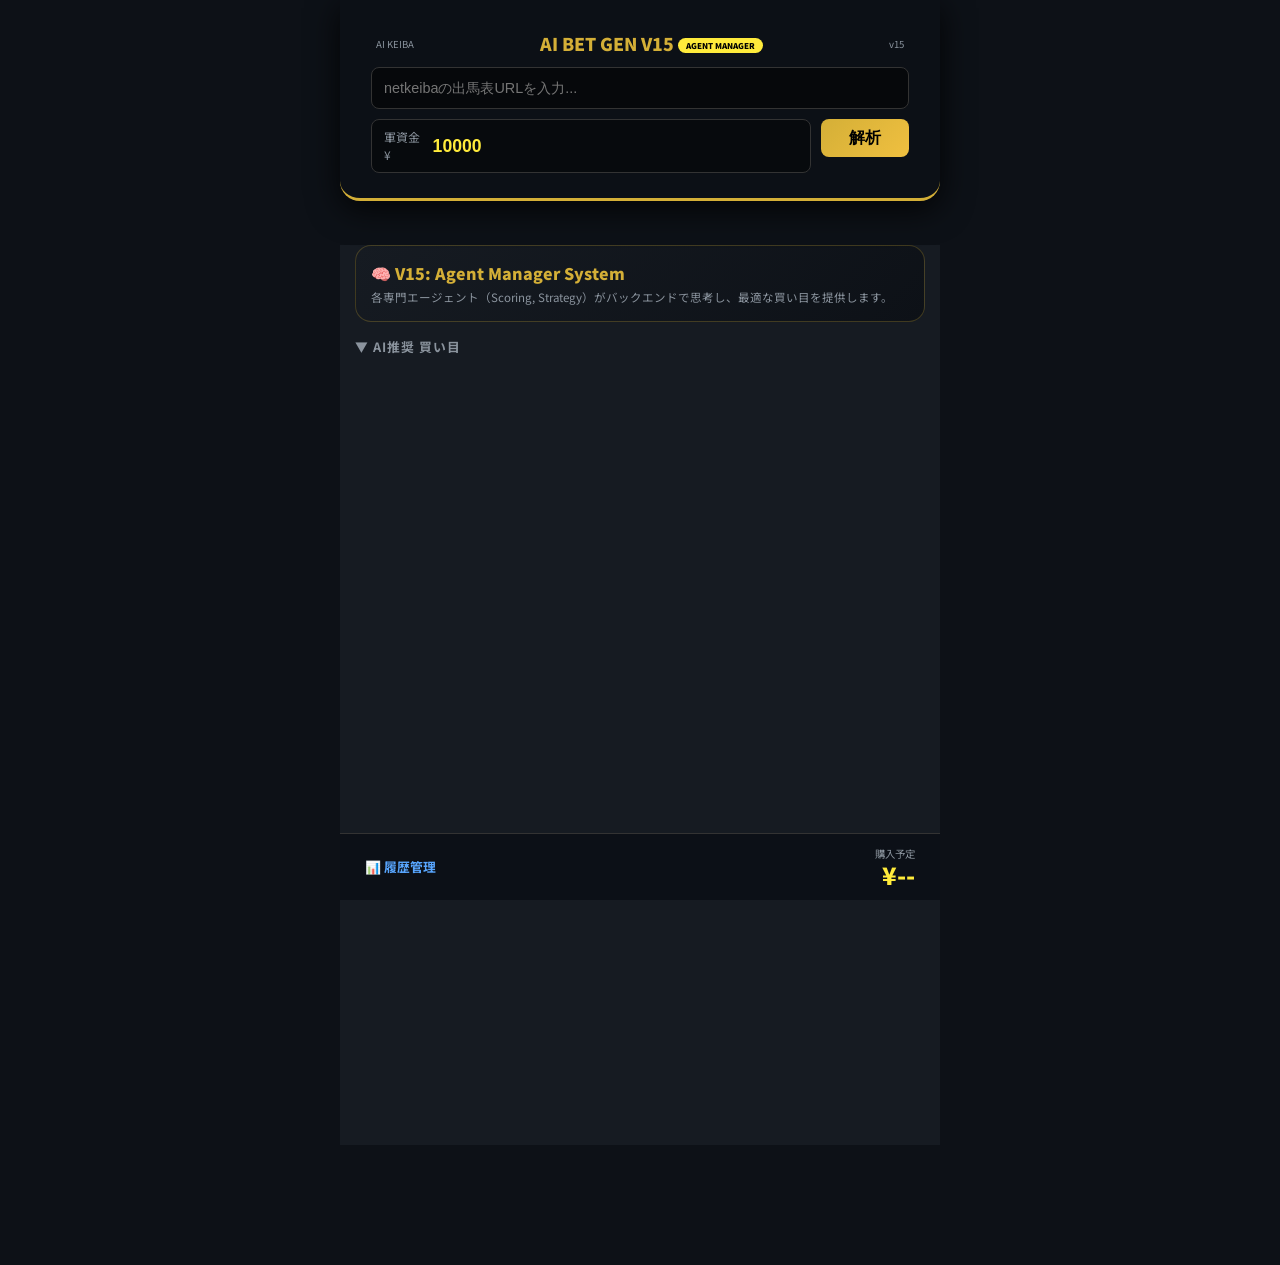
==== app/index.html @ db4c2cc0 "Deployment version V15" ====
<!DOCTYPE html>
<html lang="ja">

<head>
    <meta charset="UTF-8">
    <meta name="viewport" content="width=device-width, initial-scale=1.0">
    <title>AI買い目ジェネレーター V15 AGENT MANAGER</title>
    <link rel="stylesheet" href="css/style_v3.css?v=13">
    <link rel="preconnect" href="https://fonts.googleapis.com">
    <link rel="preconnect" href="https://fonts.gstatic.com" crossorigin>
    <link
        href="https://fonts.googleapis.com/css2?family=Inter:wght@400;600;700&family=Noto+Sans+JP:wght@400;500;700;900&display=swap"
        rel="stylesheet">
    <meta name="theme-color" content="#0d1117">
    <link rel="manifest" href="manifest.json">
    <link rel="apple-touch-icon" href="icon.png">
    <style>
        body {
            padding-top: 230px !important;
            background: #0d1117;
            color: #c9d1d9;
            font-family: 'Noto Sans JP', sans-serif;
        }

        @media (max-width: 480px) {
            body {
                padding-top: 330px !important;
            }
        }

        .horse-tag.honmei {
            border: 2px solid #d4af37 !important;
            background: rgba(212, 175, 55, 0.2) !important;
            box-shadow: 0 0 12px rgba(212, 175, 55, 0.4);
        }

        .glass-panel {
            background: rgba(13, 17, 23, 0.97) !important;
            backdrop-filter: blur(10px);
        }
    </style>
</head>

<body>
    <div class="app-container" style="max-width:600px; margin:0 auto; background:#161b22; min-height:100vh;">

        <!-- Header -->
        <header class="glass-panel"
            style="position:fixed; top:0; width:100%; max-width:600px; left:50%; transform:translateX(-50%); z-index:2000; border-bottom:3px solid #d4af37; padding-bottom:10px;">
            <div style="display:flex; justify-content:space-between; align-items:center; padding:15px 20px 10px;">
                <div style="font-size:0.6rem; color:#8b949e;">AI KEIBA</div>
                <h1 style="color:#d4af37; font-weight:900; font-size:1.1rem; margin:0;">
                    AI BET GEN V15 <span
                        style="background:#ffeb3b; color:#000; padding:2px 8px; border-radius:20px; font-size:0.5rem; font-weight:900; vertical-align:middle;">AGENT
                        MANAGER</span>
                </h1>
                <div style="font-size:0.6rem; color:#8b949e;">v15</div>
            </div>

            <div style="padding:0 15px 10px;">
                <input type="text" id="netkeiba-url" placeholder="netkeibaの出馬表URLを入力..."
                    style="width:100%; box-sizing:border-box; background:rgba(0,0,0,0.5); border:1px solid #333; border-radius:8px; padding:12px; color:#fff; font-size:0.9rem; margin-bottom:10px;">
                <div style="display:flex; gap:10px;">
                    <div
                        style="flex:1; background:rgba(0,0,0,0.4); border:1px solid #333; border-radius:8px; padding:8px 12px; display:flex; align-items:center; gap:8px;">
                        <span style="font-size:0.75rem; color:#8b949e;">軍資金 ¥</span>
                        <input type="number" id="user-budget" value="10000" step="1000" min="100"
                            style="background:transparent; border:none; color:#ffeb3b; font-weight:900; font-size:1.1rem; width:100%;">
                    </div>
                    <button id="fetch-odds-btn"
                        style="background:linear-gradient(135deg,#d4af37,#f0c040); color:#000; font-weight:900; border:none; padding:0 28px; border-radius:8px; cursor:pointer; font-size:1rem;">解析</button>
                </div>
            </div>

            <div id="race-info-container"
                style="padding:0 20px 5px; text-align:center; font-size:0.8rem; color:#8b949e;"></div>
        </header>

        <!-- Status -->
        <section
            style="margin:15px; padding:15px; background:linear-gradient(135deg,#161b22,#0d1117); border:1px solid rgba(212,175,55,0.25); border-radius:16px;">
            <p style="color:#d4af37; font-weight:900; margin:0 0 4px;">🧠 V15: Agent Manager System</p>
            <p style="font-size:0.72rem; color:#8b949e; margin:0;">各専門エージェント（Scoring, Strategy）がバックエンドで思考し、最適な買い目を提供します。
            </p>
        </section>

        <!-- Results -->
        <section style="padding:0 15px;">
            <h2 style="font-size:0.8rem; color:#8b949e; font-weight:700; letter-spacing:1px; margin:15px 0;">▼ AI推奨 買い目
            </h2>
            <div id="bet-cards-container"></div>
        </section>

        <!-- Footer -->
        <div
            style="position:fixed; bottom:0; left:50%; transform:translateX(-50%); width:100%; max-width:600px; background:rgba(13,17,23,0.97); border-top:1px solid #333; display:flex; justify-content:space-between; align-items:center; padding:12px 25px; box-sizing:border-box; z-index:999;">
            <a href="simulation.html" style="color:#58a6ff; text-decoration:none; font-size:0.8rem; font-weight:700;">📊
                履歴管理</a>
            <div style="text-align:right;">
                <div style="font-size:0.65rem; color:#8b949e;">購入予定</div>
                <div id="final-total" style="color:#ffeb3b; font-size:1.5rem; font-weight:900; line-height:1.1;">¥--
                </div>
            </div>
        </div>
    </div>

    <!-- Bet Card Template -->
    <template id="bet-card-template">
        <article
            style="background:#1c2128; border-radius:20px; border:1px solid #30363d; margin-bottom:1.2rem; overflow:hidden;">
            <div class="card-header"
                style="padding:14px 18px; border-bottom:1px solid rgba(255,255,255,0.06); display:flex; align-items:center; gap:12px; background:rgba(0,0,0,0.2);">
                <div class="badge"
                    style="width:34px; height:34px; border-radius:10px; display:flex; align-items:center; justify-content:center; font-size:1.2rem; background:linear-gradient(135deg,#d4af37,#f0c040);">
                </div>
                <h3 class="card-title" style="margin:0; font-size:1rem; color:#fff; font-weight:900;"></h3>
            </div>
            <div style="padding:15px 18px;">
                <div class="card-reasoning"
                    style="background:rgba(0,0,0,0.3); padding:12px; border-radius:12px; border-left:4px solid #d4af37; margin-bottom:12px;">
                </div>
                <div class="bet-details"></div>
            </div>
            <div
                style="padding:12px 18px; border-top:1px solid rgba(255,255,255,0.05); background:rgba(0,0,0,0.15); display:flex; justify-content:space-between; align-items:center;">
                <div>
                    <div class="price-calc" style="font-size:0.72rem; color:#8b949e;"></div>
                    <div class="price-total" style="font-size:1.2rem; font-weight:900; color:#fff;"></div>
                </div>
                <button class="save-btn"
                    style="background:#d4af37; color:#000; border:none; padding:9px 22px; border-radius:30px; font-weight:900; cursor:pointer;">保存</button>
            </div>
        </article>
    </template>

    <!-- Service Workerの登録 (PWA) -->
    <script>
        if ('serviceWorker' in navigator) {
            window.addEventListener('load', () => {
                navigator.serviceWorker.register('sw.js')
                    .then(reg => console.log('Service Worker registered', reg))
                    .catch(e => console.error('SW Registration Failed', e));
            });
        }
    </script>
    <!-- V15 メインスクリプト -->
    <script src="js/app_v15.js"></script>
</body>

</html>
---- app/css/style_v3.css ----
:root {
  --bg-color: #0d1117;
  --bg-panel: #161b22;
  --border-color: rgba(255, 255, 255, 0.1);
  --text-primary: #f0f6fc;
  --text-secondary: #8b949e;
  --accent-gold: #d4af37;
  --accent-blue: #2f81f7;
  --accent-green: #3fb950;

  --font-main: 'Inter', 'Noto Sans JP', sans-serif;
}

* {
  box-sizing: border-box;
  margin: 0;
  padding: 0;
}

body {
  font-family: var(--font-main);
  background-color: var(--bg-color);
  color: var(--text-primary);
  line-height: 1.5;
  -webkit-font-smoothing: antialiased;
  padding-bottom: 120px;
  background-attachment: fixed;
}

.app-container {
  max-width: 600px;
  margin: 0 auto;
  min-height: 100vh;
}

/* Header */
header {
  padding: 1rem;
  z-index: 1000;
  border-bottom: 2px solid var(--accent-gold);
  border-radius: 0 0 20px 20px;
  background: #0d1117 !important;
  /* 強制的な不透明背景 */
  box-shadow: 0 8px 32px rgba(0, 0, 0, 0.8);
}

.header-top {
  display: flex;
  justify-content: space-between;
  align-items: center;
  margin-bottom: 0.5rem;
}

.icon-btn {
  background: none;
  border: none;
  color: var(--text-secondary);
  padding: 0.4rem;
  cursor: pointer;
}

/* Odds Fetch Area */
.odds-fetch-area {
  display: flex;
  gap: 0.5rem;
  justify-content: center;
  align-items: center;
  flex-wrap: wrap;
  padding: 0.75rem;
  background: rgba(255, 255, 255, 0.05);
  border-radius: 12px;
}

.odds-fetch-area input[type="text"] {
  flex: 1;
  min-width: 140px;
  padding: 0.6rem;
  border-radius: 8px;
  border: 1px solid var(--border-color);
  background: rgba(0, 0, 0, 0.3);
  color: var(--text-primary);
  font-size: 0.9rem;
}

.budget-input-wrapper {
  display: flex;
  align-items: center;
  background: rgba(0, 0, 0, 0.3);
  border: 1px solid var(--border-color);
  border-radius: 8px;
  padding: 0 0.5rem;
  height: 38px;
}

#fetch-odds-btn {
  height: 38px;
  padding: 0 1rem;
  border-radius: 8px;
  font-weight: 700;
  background: var(--accent-blue);
  color: white;
  border: none;
}

.analysis-link {
  height: 38px;
  padding: 0 0.75rem;
  display: flex;
  align-items: center;
  justify-content: center;
  background: rgba(212, 175, 55, 0.1);
  border: 1px solid var(--accent-gold);
  color: var(--accent-gold);
  border-radius: 8px;
  text-decoration: none;
  font-weight: 700;
  font-size: 0.8rem;
}

/* Status Board */
.status-board {
  margin: 1rem;
  padding: 1rem;
  border-radius: 16px;
  display: flex;
  gap: 1rem;
  background: linear-gradient(145deg, #161b22, #0d1117);
  border: 1px solid rgba(88, 166, 255, 0.3);
}

.status-title {
  font-weight: 900;
  color: #ffeb3b;
  margin-bottom: 0.5rem;
}

.metric-value {
  font-size: 1.4rem;
  font-weight: 900;
  color: #fff;
}

/* Bet Cards */
.bet-card {
  background: var(--bg-panel);
  border: 1px solid var(--border-color);
  border-radius: 16px;
  margin: 1rem;
  overflow: hidden;
  position: relative;
  box-shadow: 0 4px 12px rgba(0, 0, 0, 0.3);
}

.bet-card::before {
  content: '';
  position: absolute;
  top: 0;
  left: 0;
  width: 6px;
  height: 100%;
  background: var(--accent-gold);
}

.card-header {
  padding: 1rem;
  border-bottom: 1px solid rgba(255, 255, 255, 0.05);
  display: flex;
  align-items: center;
  gap: 0.5rem;
}

.card-body {
  padding: 1rem;
}

.card-reasoning {
  font-size: 0.8rem;
  color: #8b949e;
  background: rgba(0, 0, 0, 0.4);
  padding: 0.6rem;
  border-radius: 8px;
  margin-bottom: 1rem;
}

.horse-tag {
  padding: 4px 10px;
  border-radius: 4px;
  border: 1px solid #30363d;
  background: #21262d;
  font-weight: 700;
  font-size: 0.9rem;
}

.horse-tag.honmei {
  color: #d4af37;
  border-color: #d4af37;
  background: rgba(212, 175, 55, 0.1);
  font-size: 1.1rem;
}

.card-footer {
  padding: 1rem;
  background: rgba(0, 0, 0, 0.3);
  display: flex;
  justify-content: space-between;
  align-items: center;
}

.price-total {
  font-size: 1.3rem;
  font-weight: 900;
  color: #fff;
}

.action-bar {
  position: fixed;
  bottom: 0;
  left: 50%;
  transform: translateX(-50%);
  width: 100%;
  max-width: 600px;
  padding: 1rem;
  background: #161b22;
  border-top: 1px solid var(--border-color);
  border-radius: 20px 20px 0 0;
  z-index: 2001;
}

@media (max-width: 480px) {
  .odds-fetch-area {
    flex-direction: column;
    align-items: stretch;
  }

  .budget-input-wrapper {
    width: 100%;
  }
}
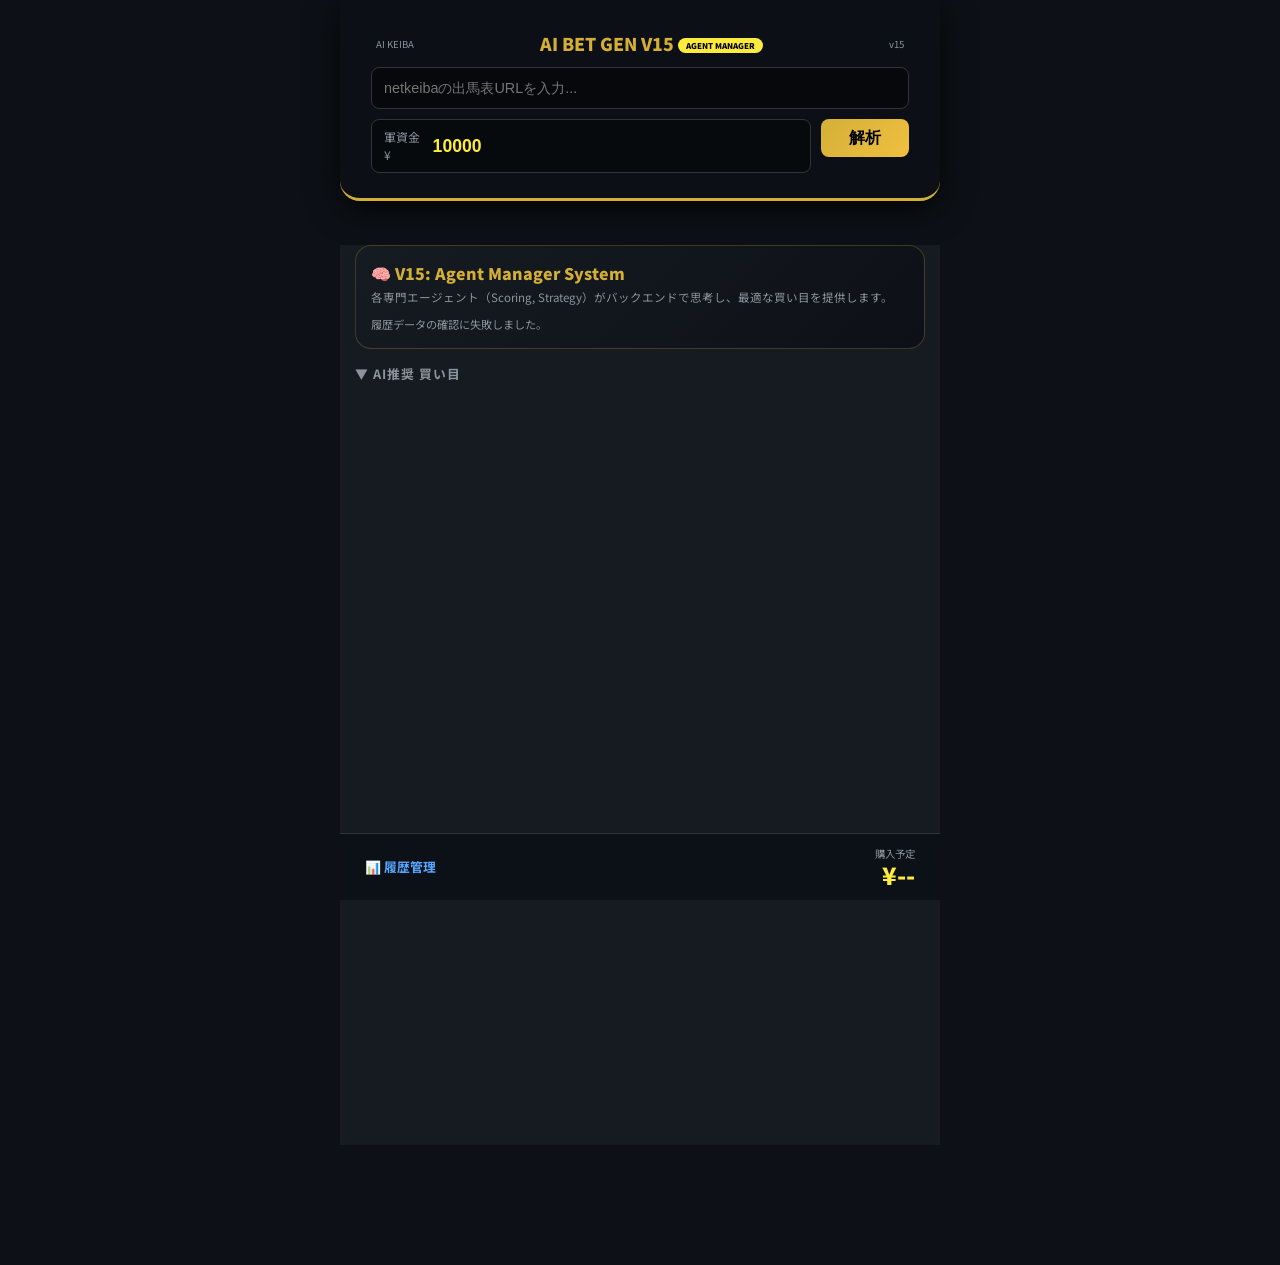
==== commit 65b822c5: "Improve Render deployment and betting profile logic" ====
--- a/app/index.html
+++ b/app/index.html
@@ -82,6 +82,7 @@
             <p style="color:#d4af37; font-weight:900; margin:0 0 4px;">🧠 V15: Agent Manager System</p>
             <p style="font-size:0.72rem; color:#8b949e; margin:0;">各専門エージェント（Scoring, Strategy）がバックエンドで思考し、最適な買い目を提供します。
             </p>
+            <div id="profile-status" style="margin-top:10px; font-size:0.7rem; color:#8b949e;"></div>
         </section>
 
         <!-- Results -->
@@ -147,4 +148,4 @@
     <script src="js/app_v15.js"></script>
 </body>
 
-</html>+</html>
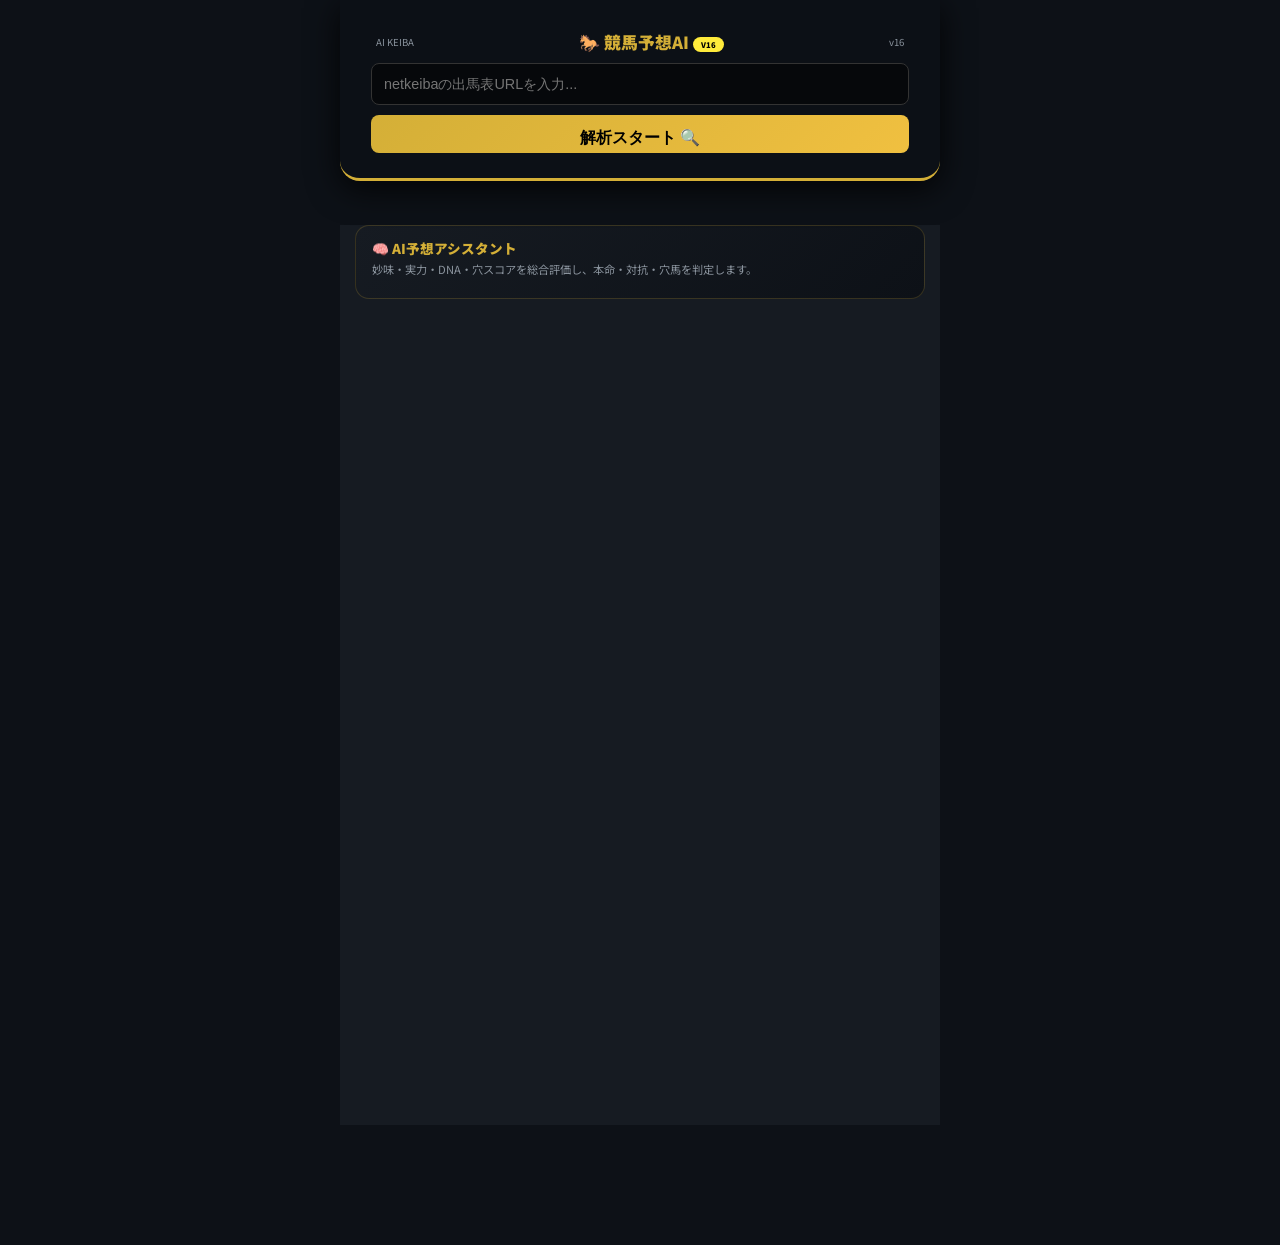
==== commit 08799aaa: "Redesign UI: Remove bet generation, focus on horse role evaluation (V16)" ====
--- a/app/index.html
+++ b/app/index.html
@@ -4,40 +4,117 @@
 <head>
     <meta charset="UTF-8">
     <meta name="viewport" content="width=device-width, initial-scale=1.0">
-    <title>AI買い目ジェネレーター V15 AGENT MANAGER</title>
+    <title>AI競馬 予想アシスタント</title>
     <link rel="stylesheet" href="css/style_v3.css?v=13">
     <link rel="preconnect" href="https://fonts.googleapis.com">
     <link rel="preconnect" href="https://fonts.gstatic.com" crossorigin>
-    <link
-        href="https://fonts.googleapis.com/css2?family=Inter:wght@400;600;700&family=Noto+Sans+JP:wght@400;500;700;900&display=swap"
-        rel="stylesheet">
+    <link href="https://fonts.googleapis.com/css2?family=Inter:wght@400;600;700&family=Noto+Sans+JP:wght@400;500;700;900&display=swap" rel="stylesheet">
     <meta name="theme-color" content="#0d1117">
     <link rel="manifest" href="manifest.json">
     <link rel="apple-touch-icon" href="icon.png">
     <style>
         body {
-            padding-top: 230px !important;
+            padding-top: 210px !important;
             background: #0d1117;
             color: #c9d1d9;
             font-family: 'Noto Sans JP', sans-serif;
         }
-
         @media (max-width: 480px) {
-            body {
-                padding-top: 330px !important;
-            }
+            body { padding-top: 300px !important; }
         }
-
-        .horse-tag.honmei {
-            border: 2px solid #d4af37 !important;
-            background: rgba(212, 175, 55, 0.2) !important;
-            box-shadow: 0 0 12px rgba(212, 175, 55, 0.4);
-        }
-
         .glass-panel {
             background: rgba(13, 17, 23, 0.97) !important;
             backdrop-filter: blur(10px);
         }
+
+        /* ── 馬評価カード ── */
+        .role-card {
+            border-radius: 18px;
+            padding: 16px;
+            margin-bottom: 14px;
+            border: 1.5px solid;
+        }
+        .role-card.honmei  { border-color: #d4af37; background: rgba(212,175,55,0.08); }
+        .role-card.taikou  { border-color: #58a6ff; background: rgba(88,166,255,0.07); }
+        .role-card.ana     { border-color: #ff9800; background: rgba(255,152,0,0.07); }
+
+        .role-label {
+            display: inline-flex;
+            align-items: center;
+            gap: 5px;
+            font-size: 0.7rem;
+            font-weight: 900;
+            padding: 3px 10px;
+            border-radius: 20px;
+            margin-bottom: 10px;
+        }
+        .role-label.honmei { background: #d4af37; color: #000; }
+        .role-label.taikou { background: #58a6ff; color: #000; }
+        .role-label.ana    { background: #ff9800; color: #000; }
+
+        .horse-main-name {
+            font-size: 1.3rem;
+            font-weight: 900;
+            color: #fff;
+            margin: 0 0 4px;
+        }
+        .horse-sub-info {
+            font-size: 0.72rem;
+            color: #8b949e;
+            display: flex;
+            gap: 10px;
+            flex-wrap: wrap;
+            margin-bottom: 8px;
+        }
+        .score-bar-row {
+            display: flex;
+            align-items: center;
+            gap: 8px;
+            margin-bottom: 5px;
+        }
+        .score-bar-label {
+            font-size: 0.62rem;
+            color: #8b949e;
+            width: 28px;
+            flex-shrink: 0;
+        }
+        .score-bar-track {
+            flex: 1;
+            height: 5px;
+            background: #21262d;
+            border-radius: 4px;
+            overflow: hidden;
+        }
+        .score-bar-fill {
+            height: 100%;
+            border-radius: 4px;
+            transition: width 0.5s ease;
+        }
+        .score-bar-val {
+            font-size: 0.65rem;
+            color: #ccc;
+            width: 32px;
+            text-align: right;
+        }
+        .reason-box {
+            font-size: 0.72rem;
+            color: #aaa;
+            background: rgba(0,0,0,0.3);
+            border-left: 3px solid;
+            padding: 8px 10px;
+            border-radius: 0 8px 8px 0;
+            line-height: 1.6;
+            margin-top: 8px;
+        }
+        .reason-box.honmei { border-color: #d4af37; }
+        .reason-box.taikou { border-color: #58a6ff; }
+        .reason-box.ana    { border-color: #ff9800; }
+
+        /* ── スコアテーブル ── */
+        .score-table { width: 100%; border-collapse: collapse; font-size: 0.72rem; }
+        .score-table th { padding: 8px 6px; color: #8b949e; background: #21262d; }
+        .score-table td { padding: 8px 6px; border-bottom: 1px solid #21262d; text-align: center; }
+        .score-table td:first-child { text-align: left; padding-left: 10px; }
     </style>
 </head>
 
@@ -47,104 +124,54 @@
         <!-- Header -->
         <header class="glass-panel"
             style="position:fixed; top:0; width:100%; max-width:600px; left:50%; transform:translateX(-50%); z-index:2000; border-bottom:3px solid #d4af37; padding-bottom:10px;">
-            <div style="display:flex; justify-content:space-between; align-items:center; padding:15px 20px 10px;">
+            <div style="display:flex; justify-content:space-between; align-items:center; padding:14px 20px 8px;">
                 <div style="font-size:0.6rem; color:#8b949e;">AI KEIBA</div>
-                <h1 style="color:#d4af37; font-weight:900; font-size:1.1rem; margin:0;">
-                    AI BET GEN V15 <span
-                        style="background:#ffeb3b; color:#000; padding:2px 8px; border-radius:20px; font-size:0.5rem; font-weight:900; vertical-align:middle;">AGENT
-                        MANAGER</span>
+                <h1 style="color:#d4af37; font-weight:900; font-size:1.05rem; margin:0;">
+                    🐎 競馬予想AI
+                    <span style="background:#ffeb3b; color:#000; padding:2px 8px; border-radius:20px; font-size:0.48rem; font-weight:900; vertical-align:middle;">V16</span>
                 </h1>
-                <div style="font-size:0.6rem; color:#8b949e;">v15</div>
+                <div style="font-size:0.6rem; color:#8b949e;">v16</div>
             </div>
 
             <div style="padding:0 15px 10px;">
                 <input type="text" id="netkeiba-url" placeholder="netkeibaの出馬表URLを入力..."
                     style="width:100%; box-sizing:border-box; background:rgba(0,0,0,0.5); border:1px solid #333; border-radius:8px; padding:12px; color:#fff; font-size:0.9rem; margin-bottom:10px;">
                 <div style="display:flex; gap:10px;">
-                    <div
-                        style="flex:1; background:rgba(0,0,0,0.4); border:1px solid #333; border-radius:8px; padding:8px 12px; display:flex; align-items:center; gap:8px;">
-                        <span style="font-size:0.75rem; color:#8b949e;">軍資金 ¥</span>
-                        <input type="number" id="user-budget" value="10000" step="1000" min="100"
-                            style="background:transparent; border:none; color:#ffeb3b; font-weight:900; font-size:1.1rem; width:100%;">
-                    </div>
                     <button id="fetch-odds-btn"
-                        style="background:linear-gradient(135deg,#d4af37,#f0c040); color:#000; font-weight:900; border:none; padding:0 28px; border-radius:8px; cursor:pointer; font-size:1rem;">解析</button>
+                        style="flex:1; background:linear-gradient(135deg,#d4af37,#f0c040); color:#000; font-weight:900; border:none; padding:13px 0; border-radius:8px; cursor:pointer; font-size:1rem;">
+                        解析スタート 🔍
+                    </button>
                 </div>
             </div>
 
-            <div id="race-info-container"
-                style="padding:0 20px 5px; text-align:center; font-size:0.8rem; color:#8b949e;"></div>
+            <div id="race-info-container" style="padding:0 20px 5px; text-align:center; font-size:0.8rem; color:#8b949e;"></div>
         </header>
 
         <!-- Status -->
-        <section
-            style="margin:15px; padding:15px; background:linear-gradient(135deg,#161b22,#0d1117); border:1px solid rgba(212,175,55,0.25); border-radius:16px;">
-            <p style="color:#d4af37; font-weight:900; margin:0 0 4px;">🧠 V15: Agent Manager System</p>
-            <p style="font-size:0.72rem; color:#8b949e; margin:0;">各専門エージェント（Scoring, Strategy）がバックエンドで思考し、最適な買い目を提供します。
-            </p>
-            <div id="profile-status" style="margin-top:10px; font-size:0.7rem; color:#8b949e;"></div>
+        <section style="margin:15px; padding:12px 16px; background:linear-gradient(135deg,#161b22,#0d1117); border:1px solid rgba(212,175,55,0.2); border-radius:14px;">
+            <p style="color:#d4af37; font-weight:900; margin:0 0 3px; font-size:0.85rem;">🧠 AI予想アシスタント</p>
+            <p style="font-size:0.7rem; color:#8b949e; margin:0;">妙味・実力・DNA・穴スコアを総合評価し、本命・対抗・穴馬を判定します。</p>
+            <div id="profile-status" style="margin-top:8px; font-size:0.68rem; color:#8b949e;"></div>
         </section>
 
         <!-- Results -->
         <section style="padding:0 15px;">
-            <h2 style="font-size:0.8rem; color:#8b949e; font-weight:700; letter-spacing:1px; margin:15px 0;">▼ AI推奨 買い目
-            </h2>
-            <div id="bet-cards-container"></div>
+            <div id="results-container"></div>
         </section>
 
-        <!-- Footer -->
-        <div
-            style="position:fixed; bottom:0; left:50%; transform:translateX(-50%); width:100%; max-width:600px; background:rgba(13,17,23,0.97); border-top:1px solid #333; display:flex; justify-content:space-between; align-items:center; padding:12px 25px; box-sizing:border-box; z-index:999;">
-            <a href="simulation.html" style="color:#58a6ff; text-decoration:none; font-size:0.8rem; font-weight:700;">📊
-                履歴管理</a>
-            <div style="text-align:right;">
-                <div style="font-size:0.65rem; color:#8b949e;">購入予定</div>
-                <div id="final-total" style="color:#ffeb3b; font-size:1.5rem; font-weight:900; line-height:1.1;">¥--
-                </div>
-            </div>
-        </div>
     </div>
-
-    <!-- Bet Card Template -->
-    <template id="bet-card-template">
-        <article
-            style="background:#1c2128; border-radius:20px; border:1px solid #30363d; margin-bottom:1.2rem; overflow:hidden;">
-            <div class="card-header"
-                style="padding:14px 18px; border-bottom:1px solid rgba(255,255,255,0.06); display:flex; align-items:center; gap:12px; background:rgba(0,0,0,0.2);">
-                <div class="badge"
-                    style="width:34px; height:34px; border-radius:10px; display:flex; align-items:center; justify-content:center; font-size:1.2rem; background:linear-gradient(135deg,#d4af37,#f0c040);">
-                </div>
-                <h3 class="card-title" style="margin:0; font-size:1rem; color:#fff; font-weight:900;"></h3>
-            </div>
-            <div style="padding:15px 18px;">
-                <div class="card-reasoning"
-                    style="background:rgba(0,0,0,0.3); padding:12px; border-radius:12px; border-left:4px solid #d4af37; margin-bottom:12px;">
-                </div>
-                <div class="bet-details"></div>
-            </div>
-            <div
-                style="padding:12px 18px; border-top:1px solid rgba(255,255,255,0.05); background:rgba(0,0,0,0.15); display:flex; justify-content:space-between; align-items:center;">
-                <div>
-                    <div class="price-calc" style="font-size:0.72rem; color:#8b949e;"></div>
-                    <div class="price-total" style="font-size:1.2rem; font-weight:900; color:#fff;"></div>
-                </div>
-                <button class="save-btn"
-                    style="background:#d4af37; color:#000; border:none; padding:9px 22px; border-radius:30px; font-weight:900; cursor:pointer;">保存</button>
-            </div>
-        </article>
-    </template>
 
     <!-- Service Workerの登録 (PWA) -->
     <script>
         if ('serviceWorker' in navigator) {
             window.addEventListener('load', () => {
                 navigator.serviceWorker.register('sw.js')
-                    .then(reg => console.log('Service Worker registered', reg))
-                    .catch(e => console.error('SW Registration Failed', e));
+                    .then(reg => console.log('SW registered', reg))
+                    .catch(e => console.error('SW failed', e));
             });
         }
     </script>
-    <!-- V15 メインスクリプト -->
+    <!-- V16 メインスクリプト -->
     <script src="js/app_v15.js"></script>
 </body>
 
